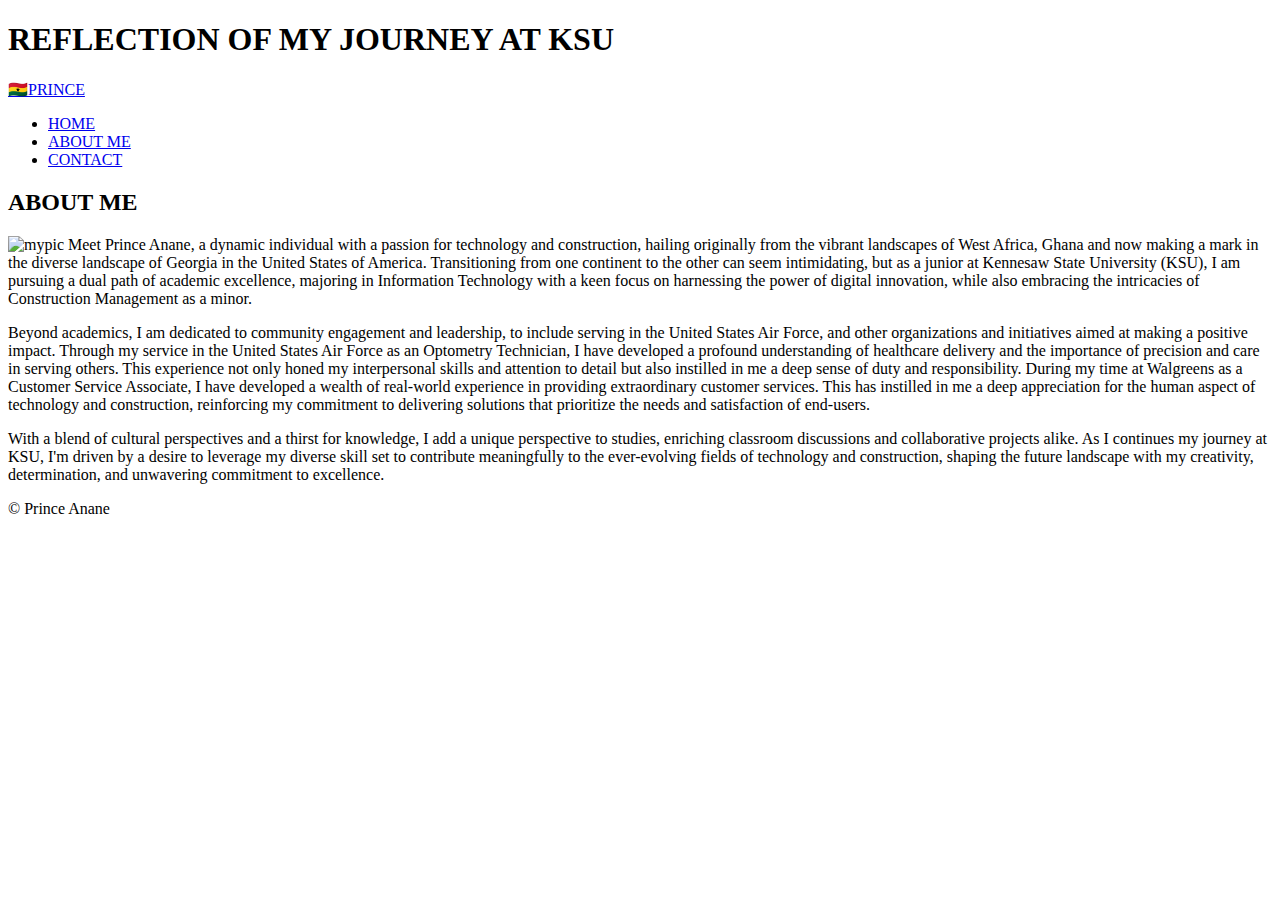
==== myabout.html @ bc102a39 "added myabout.html" ====
<!DOCTYPE html>
<html lang="en">
  <head>
    <title>About Page</title>
    <link rel="stylesheet" type="text/css" href="styles.css" />
    <meta charset="UTF-8" />
    <meta name="viewport" content="width=device-width, initial-scale=1.0" />
    <title>Document</title>
  </head>
  <h1 id="Home">REFLECTION OF MY JOURNEY AT KSU</h1>
  <body>
    <header>
      <nav class="nav">
        <div class="logo">
          <a href="#">🇬🇭PRINCE</a>
        </div>
        <ul class="nav2">
          <li><a href="myhome.html">HOME</a></li>
          <li><a href="myabout.html">ABOUT ME</a></li>
          <li><a href="mycontact.html">CONTACT</a></li>
        </ul>
      </nav>
    </header>
    <h2 id="about me">ABOUT ME</h2>
    <div class="par">
      <p>
        <img class="imm" src="images/IMG_E2467.jpg" alt="mypic" />
        Meet Prince Anane, a dynamic individual with a passion for technology
        and construction, hailing originally from the vibrant landscapes of West
        Africa, Ghana and now making a mark in the diverse landscape of Georgia
        in the United States of America. Transitioning from one continent to the
        other can seem intimidating, but as a junior at Kennesaw State
        University (KSU), I am pursuing a dual path of academic excellence,
        majoring in Information Technology with a keen focus on harnessing the
        power of digital innovation, while also embracing the intricacies of
        Construction Management as a minor.
      </p>
      <p>
        Beyond academics, I am dedicated to community engagement and leadership,
        to include serving in the United States Air Force, and other
        organizations and initiatives aimed at making a positive impact. Through
        my service in the United States Air Force as an Optometry Technician, I
        have developed a profound understanding of healthcare delivery and the
        importance of precision and care in serving others. This experience not
        only honed my interpersonal skills and attention to detail but also
        instilled in me a deep sense of duty and responsibility. During my time
        at Walgreens as a Customer Service Associate, I have developed a wealth
        of real-world experience in providing extraordinary customer services.
        This has instilled in me a deep appreciation for the human aspect of
        technology and construction, reinforcing my commitment to delivering
        solutions that prioritize the needs and satisfaction of end-users.
      </p>
      <p>
        With a blend of cultural perspectives and a thirst for knowledge, I add
        a unique perspective to studies, enriching classroom discussions and
        collaborative projects alike. As I continues my journey at KSU, I'm
        driven by a desire to leverage my diverse skill set to contribute
        meaningfully to the ever-evolving fields of technology and construction,
        shaping the future landscape with my creativity, determination, and
        unwavering commitment to excellence.
      </p>
    </div>
    <footer>
      <p>&copy; Prince Anane</p>
    </footer>
  </body>
</html>
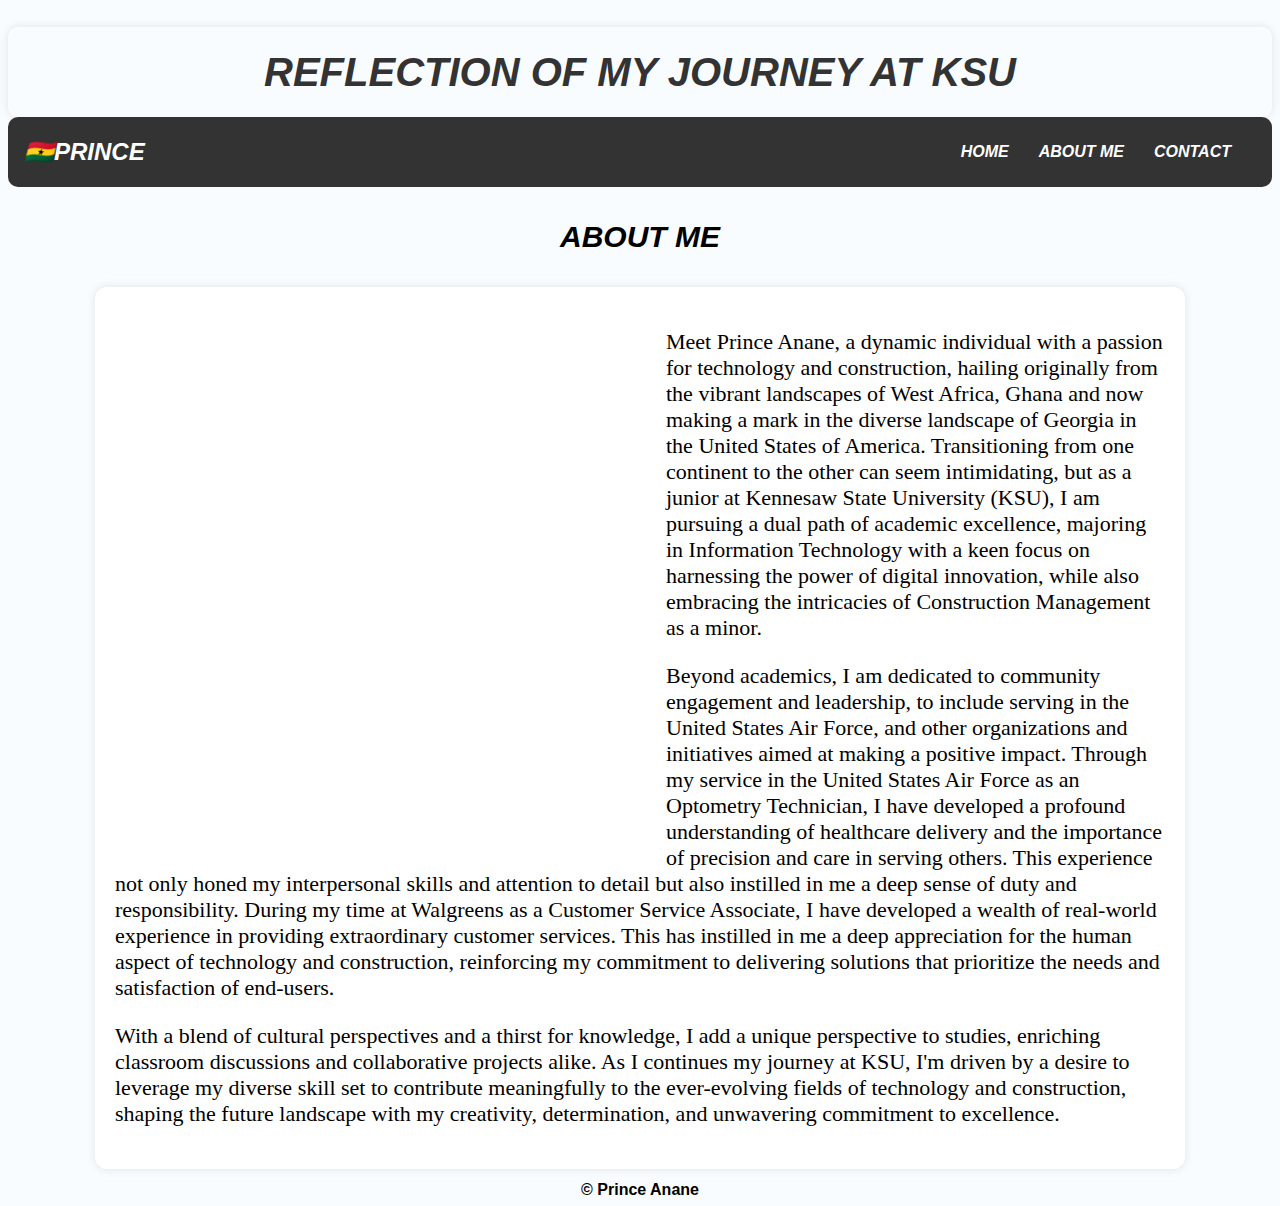
==== commit c3b42d56: "Update myabout.html" ====
--- a/myabout.html
+++ b/myabout.html
@@ -15,7 +15,7 @@
           <a href="#">🇬🇭PRINCE</a>
         </div>
         <ul class="nav2">
-          <li><a href="myhome.html">HOME</a></li>
+          <li><a href="index.html">HOME</a></li>
           <li><a href="myabout.html">ABOUT ME</a></li>
           <li><a href="mycontact.html">CONTACT</a></li>
         </ul>
--- a/styles.css
+++ b/styles.css
@@ -0,0 +1,126 @@
+body{
+    font-family: Verdana, Arial, Geneva;
+    background-color: rgb(249, 252, 255);
+  }
+  img {
+    width: 470px;
+    height: 440px;
+    object-fit: cover;
+    border-radius: 8px;
+    padding: 18px;
+    cursor: pointer;
+  }
+  h1 {
+    font-size: 2.5em;
+    color:#333;
+    text-align: center;
+    margin-bottom: auto;
+    line-height: 90px;
+    border-radius: 3px;
+    font-style: oblique;
+    box-shadow: 0 0 10px rgba(0, 0, 0, 0.1);
+    border-radius: 10px;
+  }
+  h2 {
+    font-size: 30px;
+    color:black;
+    text-align: center;
+    line-height: 50px;
+    font-style: oblique;
+  }
+  h2:hover{
+  color: #ffcc00;
+  }
+  header{
+    background-color: #333;
+    color: #fff;
+    padding: 1em;
+    border-radius: 10px;
+  }
+  .nav {
+    display: flex;
+    justify-content: space-between;
+    align-items: center;
+    font-style: oblique;
+  }
+  
+  .logo a {
+    color: #fff;
+    text-decoration: none;
+    font-size: 1.5em;
+    font-weight: bold;
+  }
+  
+  .nav2 {
+    list-style: none;
+    display: flex;
+    margin: 0;
+    padding: 10px;
+  }
+  
+  .nav2 li {
+    margin: 0 15px;
+  }
+  
+  .nav2 a {
+    color: #fff;
+    text-decoration: none;
+    font-weight: bold;
+    transition: color 0.3s ease;
+  }
+  
+  .nav2 a:hover {
+    color: #ffcc00;
+  }
+  .par{
+    font-size: 22px;
+    max-width: 1050px;
+    margin: 20px auto;
+    background-color: #fff;
+    padding: 20px;
+    box-shadow: 0 0 10px rgba(0, 0, 0, 0.1);
+    border-radius: 12px;
+    font-family: Garamond;
+  }
+  .imm{
+    float: left;
+    margin-right: 15px;
+    border-radius: 320px;
+    width: 500px;
+    height: 500px;
+  }
+  footer {
+    font-size: medium;
+    line-height: 1px;
+    text-align: center;
+    font-weight: bold;
+    margin: auto;
+  }
+  form {
+    display:grid;
+    gap: 10px;
+  }
+  label {
+    font-weight: bold;
+    display: block;
+    margin-bottom: 8px;
+  }
+  input,
+  textarea {
+      width: 100%;
+      padding: 10px;
+      box-sizing: border-box;
+      margin-top: 4px;
+      margin-bottom: 15px;
+  }
+  button {
+    background-color: #333;
+    color: #fff;
+    padding: 10px 15px;
+    border: none;
+    cursor:pointer ;
+  }
+  
+  button:hover {
+    background-color: #555;
+  }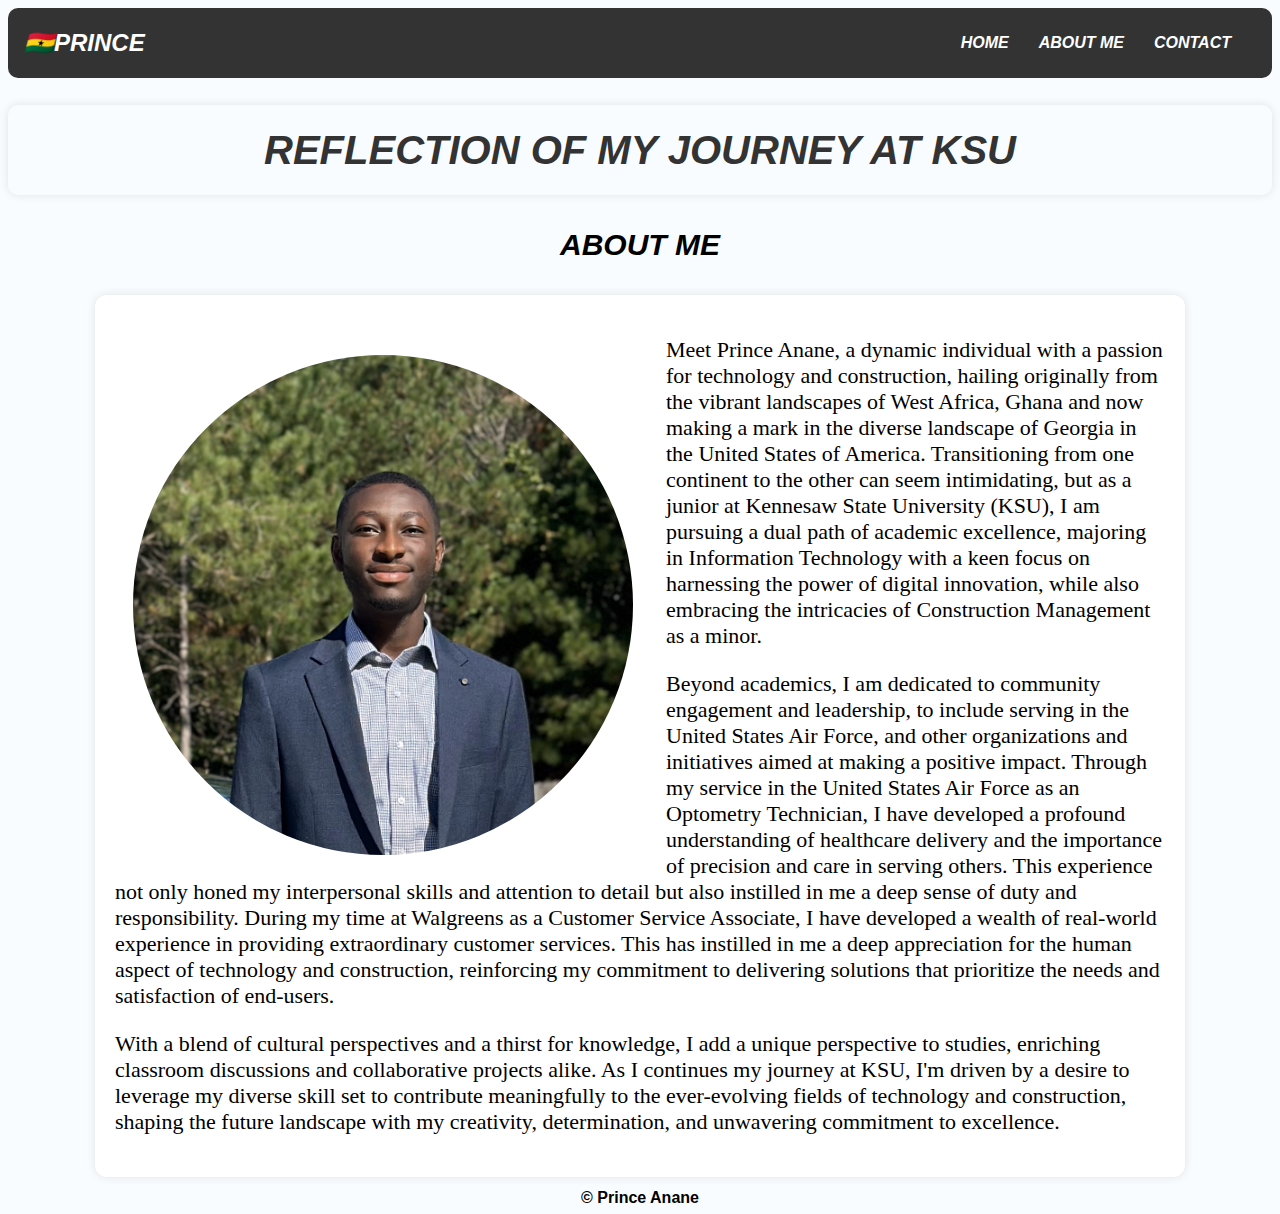
==== commit 36fe2731: "Update myabout.html" ====
--- a/myabout.html
+++ b/myabout.html
@@ -7,7 +7,6 @@
     <meta name="viewport" content="width=device-width, initial-scale=1.0" />
     <title>Document</title>
   </head>
-  <h1 id="Home">REFLECTION OF MY JOURNEY AT KSU</h1>
   <body>
     <header>
       <nav class="nav">
@@ -21,6 +20,8 @@
         </ul>
       </nav>
     </header>
+
+    <h1 id="Home">REFLECTION OF MY JOURNEY AT KSU</h1>
     <h2 id="about me">ABOUT ME</h2>
     <div class="par">
       <p>
